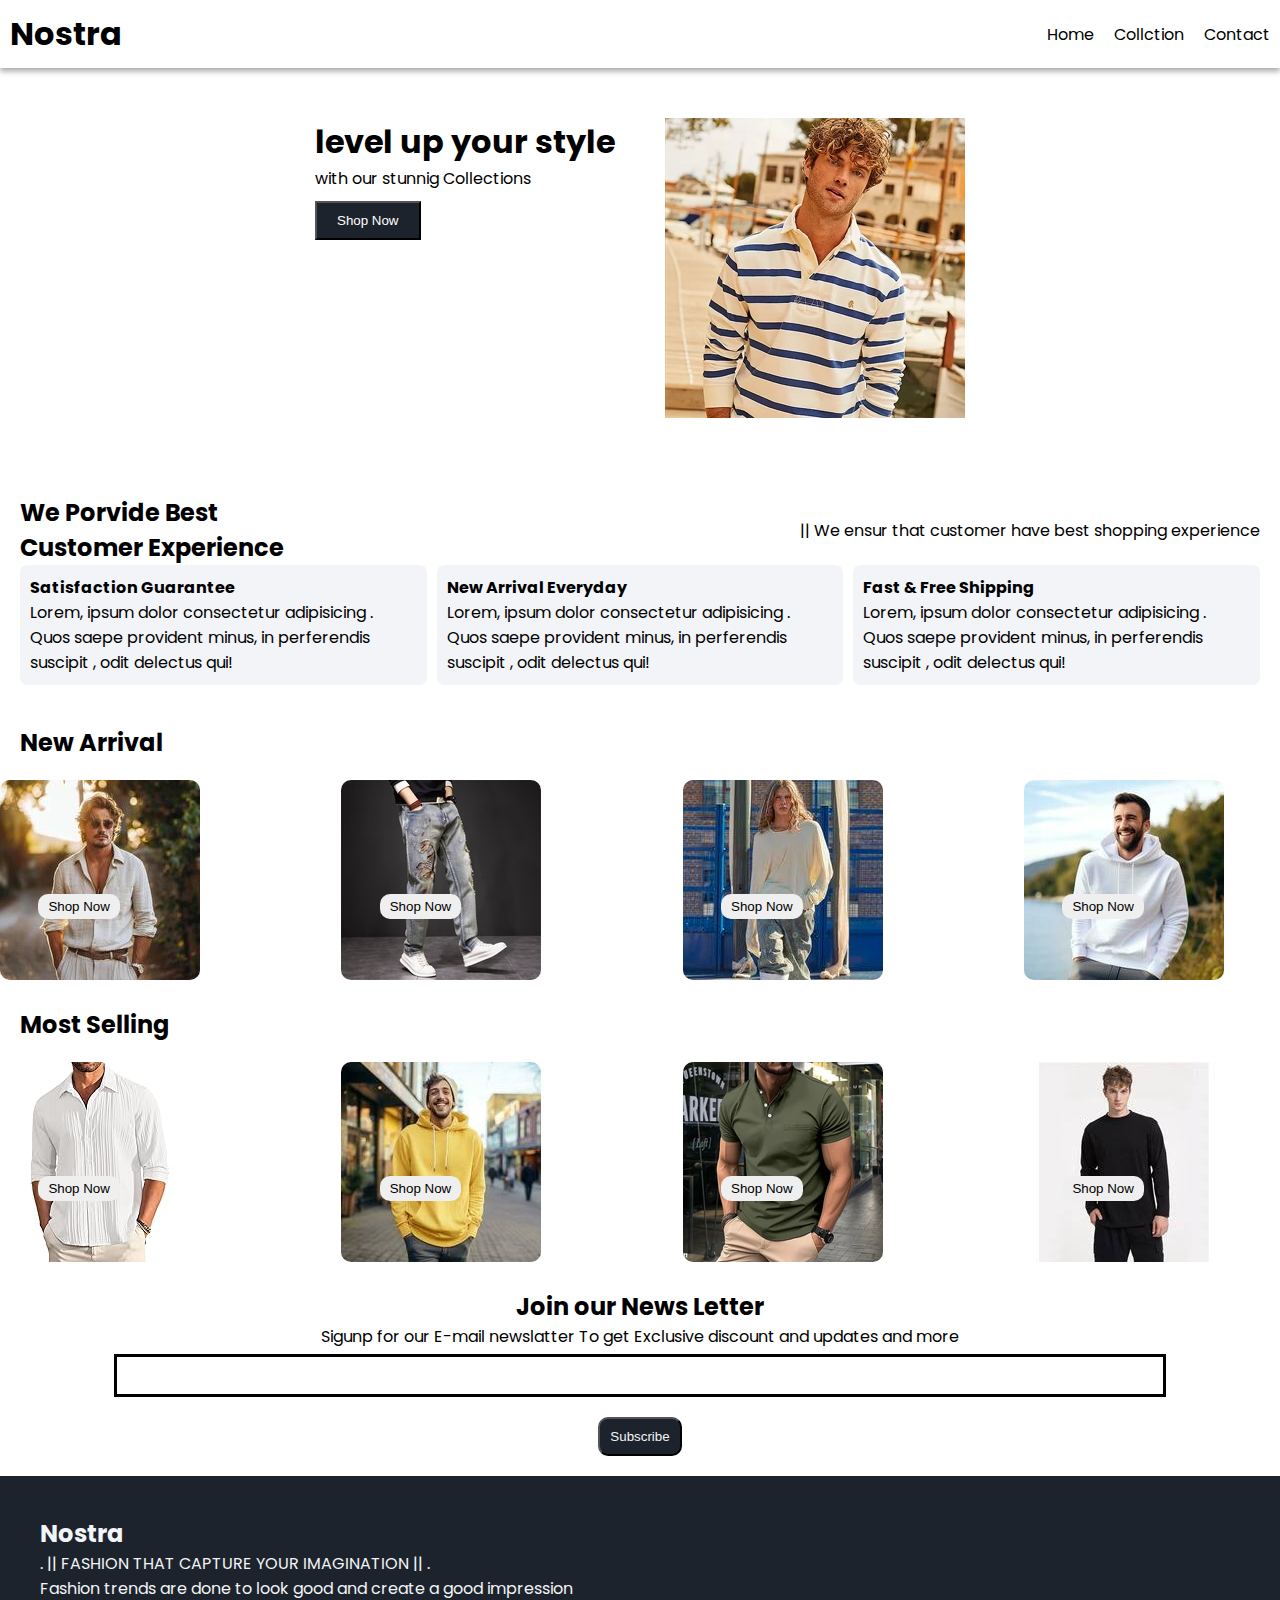
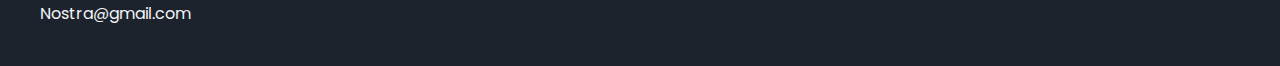
==== index.html @ da0f7b1a "created new changed" ====
<!DOCTYPE html>
<html lang="en">

<head>
    <meta charset="UTF-8">
    <meta name="viewport" content="width=device-width, initial-scale=1.0">
    <title>Nostra</title>

    <!-- css link -->
    <link href="/style.css" rel="stylesheet" type="text/css">

    <!--link goole font-->
    <link rel="preconnect" href="https://fonts.googleapis.com">
    <link rel="preconnect" href="https://fonts.gstatic.com" crossorigin>
    <link href="https://fonts.googleapis.com/css2?family=Poppins&display=swap" rel="stylesheet">

    <!--googel icons-->
    <link rel="stylesheet" href="https://cdnjs.cloudflare.com/ajax/libs/font-awesome/6.6.0/css/all.min.css"
        integrity="sha512-Kc323vGBEqzTmouAECnVceyQqyqdsSiqLQISBL29aUW4U/M7pSPA/gEUZQqv1cwx4OnYxTxve5UMg5GT6L4JJg=="
        crossorigin="anonymous" referrerpolicy="no-referrer" />

</head>

<body>
    <nav class="navbar">
        <h1> Nostra </h1>

        <div class="links">
            <p class="link">
                <a href="/index.html">Home</a>
            </p>
            <p class="link">
                <a href="/collction.html">Collction</a>
            </p>
            <p class="link">
                <a href="/contact.html">Contact</a>
            </p>
        </div>

        <div class="menu-toggel" onclick="showNavbar()">
            <i class="fa-solid fa-bars"></i>
        </div>
    </nav>

    <!--side navbar 


    <div class="side-navbar">
        <p style="text-align: right;" onclick="closeNavbar()">
            <i class="fa-solid fa-xmark"></i>
        </p>

        <div class="side-linls">
            <p class="side-link">
                <a href="/index.html">Home</a>
            </p>
            <p class="side-link">
                <a href="/collction.html">Collction</a>
            </p>
            <p class="side-link">
                <a href="/contact.html">Contact</a>
            </p>
            <div>

            </div>
        -->


            <!--hedder-->
            <div class="heder">
                <div>
                    <h1>level up your style </h1>
                    <P>with our stunnig Collections</P>
                    <button class="hed-btn">Shop Now</button>
                </div>
                <div>
                    <img class="hed-img" src="/Images/CLP_Men_Dept_Circle_2_020924.webp">
                </div>
            </div>

            <!-- service -->
            <div class="service">
                <div class="srv-container-1">
                    <div>
                        <h2>We Porvide Best</h2>
                        <h2>Customer Experience</h2>
                    </div>
                    <div>
                        <p> || We ensur that customer have best shopping experience</p>
                    </div>
                </div>
                <div class="srv-container-2">

                    <div>
                        <i class="fa fa-exchange" aria-hidden="true"></i>
                        <h4>Satisfaction Guarantee</h4>
                        <p>Lorem, ipsum dolor consectetur adipisicing . Quos saepe provident minus, in perferendis
                            suscipit ,
                            odit delectus qui!</p>
                    </div>

                    <div>
                        <i class="fa fa-plus" aria-hidden="true"></i>
                        <h4>New Arrival Everyday</h4>
                        <p>Lorem, ipsum dolor consectetur adipisicing . Quos saepe provident minus, in perferendis
                            suscipit ,
                            odit delectus qui!</p>
                    </div>

                    <div>
                        <i class="fa fa-plane" aria-hidden="true"></i>
                        <h4>Fast & Free Shipping </h4>
                        <p>Lorem, ipsum dolor consectetur adipisicing . Quos saepe provident minus, in perferendis
                            suscipit ,
                            odit delectus qui!</p>
                    </div>

                </div>
            </div>

            <div style="padding: 20px;">
                <h2>New Arrival</h2>
            </div>

            <div class="new-arrival">
                <div class="new-arrival-contaner">
                    <img src="/Images/one 1.jpg">
                    <button><a href="/cetagolcard1.html">Shop Now </a><i class="fa-solid fa-arrow-right"></i></button>
                </div>

                <div class="new-arrival-contaner">
                    <img src="/Images/img2.avif">
                    <button><a href="/cetagolcard2.html">Shop Now </a><i class="fa-solid fa-arrow-right"></i></button>
                </div>

                <div class="new-arrival-contaner">
                    <img src="/Images/img3.jpg">
                    <button><a href="/cetagolcard3.html">Shop Now </a> <i class="fa-solid fa-arrow-right"></i></button>
                </div>

                <div class="new-arrival-contaner">
                    <img src="/Images/img8.jpg">
                    <button><a href="/cetagolcard4.html">Shop Now </a><i class="fa-solid fa-arrow-right"></i></button>
                </div>
            </div>

            <div style="padding: 20px;">
                <h2>Most Selling </h2>
            </div>

            <div class="new-arrival">
                <div class="new-arrival-contaner">
                    <img src="/Images/img4.jpg">
                    <button><a href="/cetagolcard5.html">Shop Now </a><i class="fa-solid fa-arrow-right"></i></button>
                </div>

                <div class="new-arrival-contaner">
                    <img src="/Images/img7.jpg">
                    <button><a href="/cetagolcard6.html">Shop Now </a><i class="fa-solid fa-arrow-right"></i></button>
                </div>

                <div class="new-arrival-contaner">
                    <img src="/Images/img5.avif">
                    <button><a href="/cetagolcard7.html">Shop Now </a><i class="fa-solid fa-arrow-right"></i></button>
                </div>

                <div class="new-arrival-contaner">
                    <img src="/Images/img6.jpg">
                    <button><a href="/cetagolcard8.html">Shop Now </a> <i class="fa-solid fa-arrow-right"></i></button>
                </div>
            </div>

            <!--news-->

            <div class="news">
                <h2>Join our News Letter</h2>
                <p>Sigunp for our E-mail newslatter To get Exclusive discount and updates and more </p>
                <div>
                    <input type="text" class="search">
                </div>

                <div>
                    <button> Subscribe </button>
                </div>
            </div>

            <!--footer-->

            <div class="footer">
                <div class="footer-container">
                    <div class="footer-box1">
                        <h2 class="heading-text">Nostra</h2>
                        <p > . || FASHION THAT CAPTURE YOUR IMAGINATION || .<br>
                              Fashion trends are done to look good and create a good impression
                        </p>
                        <div>
                            <i class="fa-brands fa-instagram" style="color: white;"></i>
                            <i class="fa-brands fa-twitter" style="color:white;"></i>
                            <i class="fa-brands fa-facebook" style="color: white;"></i>
                        </div>
                    </div>
                </div>
                <p>Nostra@gmail.com</p>
            </div>

            <script src="index.js"></script>
</body>

</html>
---- style.css ----
* {
    padding: 0;
    margin: 0;
}

body {
    font-family: "Poppins", sans-serif;
    font-weight: 400;
    font-style: normal;
}

.navbar {
    display: flex;
    justify-content: space-between;
    align-items: center;
    padding: 10px;
    box-shadow: rgba(0, 0, 0, 0.16) 0px 3px 6px, rgba(0, 0, 0, 0.23) 0px 3px 6px;

}

.links {
    display: flex;
    column-gap: 20px;
}

.links a {
    text-decoration: none;
    color: black;
}

.links a:hover {
    text-decoration: underline;
}

.menu-toggel {
    display: none;
}

/* side navbar*/
.side-navbar {
    background-color: #1d232c;
    width: 50%;
    height: 100%;
    position: fixed;
    top: 0;
    left: -60%;
    padding: 20px;
    color: white; 
    transition: 2s;
}

.side-link {
    margin-bottom: 30px;
}

.side-link a {
    text-decoration: none;
    color: white;
}

/* hedder*/
.heder {
    display: flex;
    justify-content: center;
    gap: 50px;
    padding: 50px;
}

.hed-btn {
    padding: 10px 20px 10px 20px;
    margin-top: 10px;
    background-color: #1d232c;
    color: white;
    cursor: pointer;

}

.service {
    padding: 20px;
}

.srv-container-1 {
    display: flex;
    justify-content: space-between;
    align-items: center;
}

.srv-container-2 {
    display: flex;
    justify-content: space-between;
    align-items: center;
    gap: 10px;
}

.srv-container-2 div {
    background-color: #f2f4f7;
    border-radius: 7px;
    padding: 10px;
}

.new-arrival {
    display: flex;
    justify-content: space-between;
    flex-wrap: wrap;

}

.new-arrival-contaner {
    position: relative;
    flex-basis: 20%;
}

.new-arrival button {
    padding: 5px 10px 5px 10px;
    margin-top: 10px;
    color: #1d232c;
    position: absolute;
    top: 50%;
    left: 15%;
    border-radius: 10px;
    border: none;
}

.new-arrival img {
    border-radius: 10px;
}

.news {
    display: flex;
    flex-direction: column;
    align-items: center;
    margin-top: 20px;
}

.news input {
    padding: 11px;
    width: 80vw;
    margin-bottom: 10px;
    border: solid black 3px;
}

.news button {
    margin-top: 10px;
    color: #f2f4f7;
    background-color: #1d232c;
    border-radius: 10px;
    padding: 10px;
}

.news p {
    margin-bottom: 5px;
}

.footer {
    margin-top: 20px;
    padding: 40px;
    background-color: #1d232c;
    color: #f2f4f7;
}

.product-section {
    margin-top: 20px;
}

.product-search {
    width: 80%;
    border: solid black 2px;
    border-radius: 20px;
    display: flex;
    justify-content: space-between;
    align-items: center;
    padding: 10px;
    margin: auto;
}

.product-search input {
    border: none;
    background-color: transparent;
    width: 100%;
}

.product-search input:focus {
    outline: none;
}


.products {
    padding: 20px;
    display: flex;
    gap: 10px;
    flex-wrap: wrap;
    justify-content: space-around;
}

.product-box {
    text-align: center;
    flex-basis: 20%;
}

.product-box img {
    border-radius: 10px;
}

.contact {
    background-color: #1d232c;
    color: #f2f4f7;
    width: 55%;
    border-radius: 10px;
    margin-top: 7%;
    margin-left: 20%;
    margin-bottom: 7%;
}

.contact h2 {
    display: flex;
    justify-content: center;
    padding: 20px 5px 5px 5px;
    margin-top: 10px;
}

.name label {
    padding-bottom: 4px;
}

.name {
    display: flex;
    flex-direction: column;
    margin-left: 20%;

}

.name-box {
    width: 70%;
    padding: 5px;
    margin-bottom: 12px;
    border-radius: 5px;
    border: none;

}

.message-box {
    width: 70%;
    padding: 10px 5px;
    border-radius: 5px;
    border: none;
    margin-bottom: 20px;

}

.contact button {
    margin-left: 43%;
    padding: 5px 20px 5px 15px;
    border: none;
    border-radius: 4px;
    margin-bottom: 5%;
}



/* cetalog card*/
.cetalog{
    display: flex;
    margin: 130px 20% 145px 20%;
}

.cetalog-de{
     padding-left: 20px;
     
}

.cetalog-btn{
    padding: 10px 20px 10px 20px;
    background-color: #1d232c;
    color: white;
    border-radius: 50px;
    border: solid;
    margin-left: 20px;

}

.cetalog-btn a{
    text-decoration: none;
    color: white;
}

/* cetalog buttun*/
.new-arrival-contaner a{
text-decoration: none;
color: black;
}

/* media query */
@media screen and (max-width:700px) {
    .menu-toggel {
        display: block;
    }

    .links {
        display: none;
    }

    .hed-img {
        display: none;
    }

    .srv-container-1 {
        display: none;
    }

    .srv-container-2 {
        flex-direction: column;
    }
}
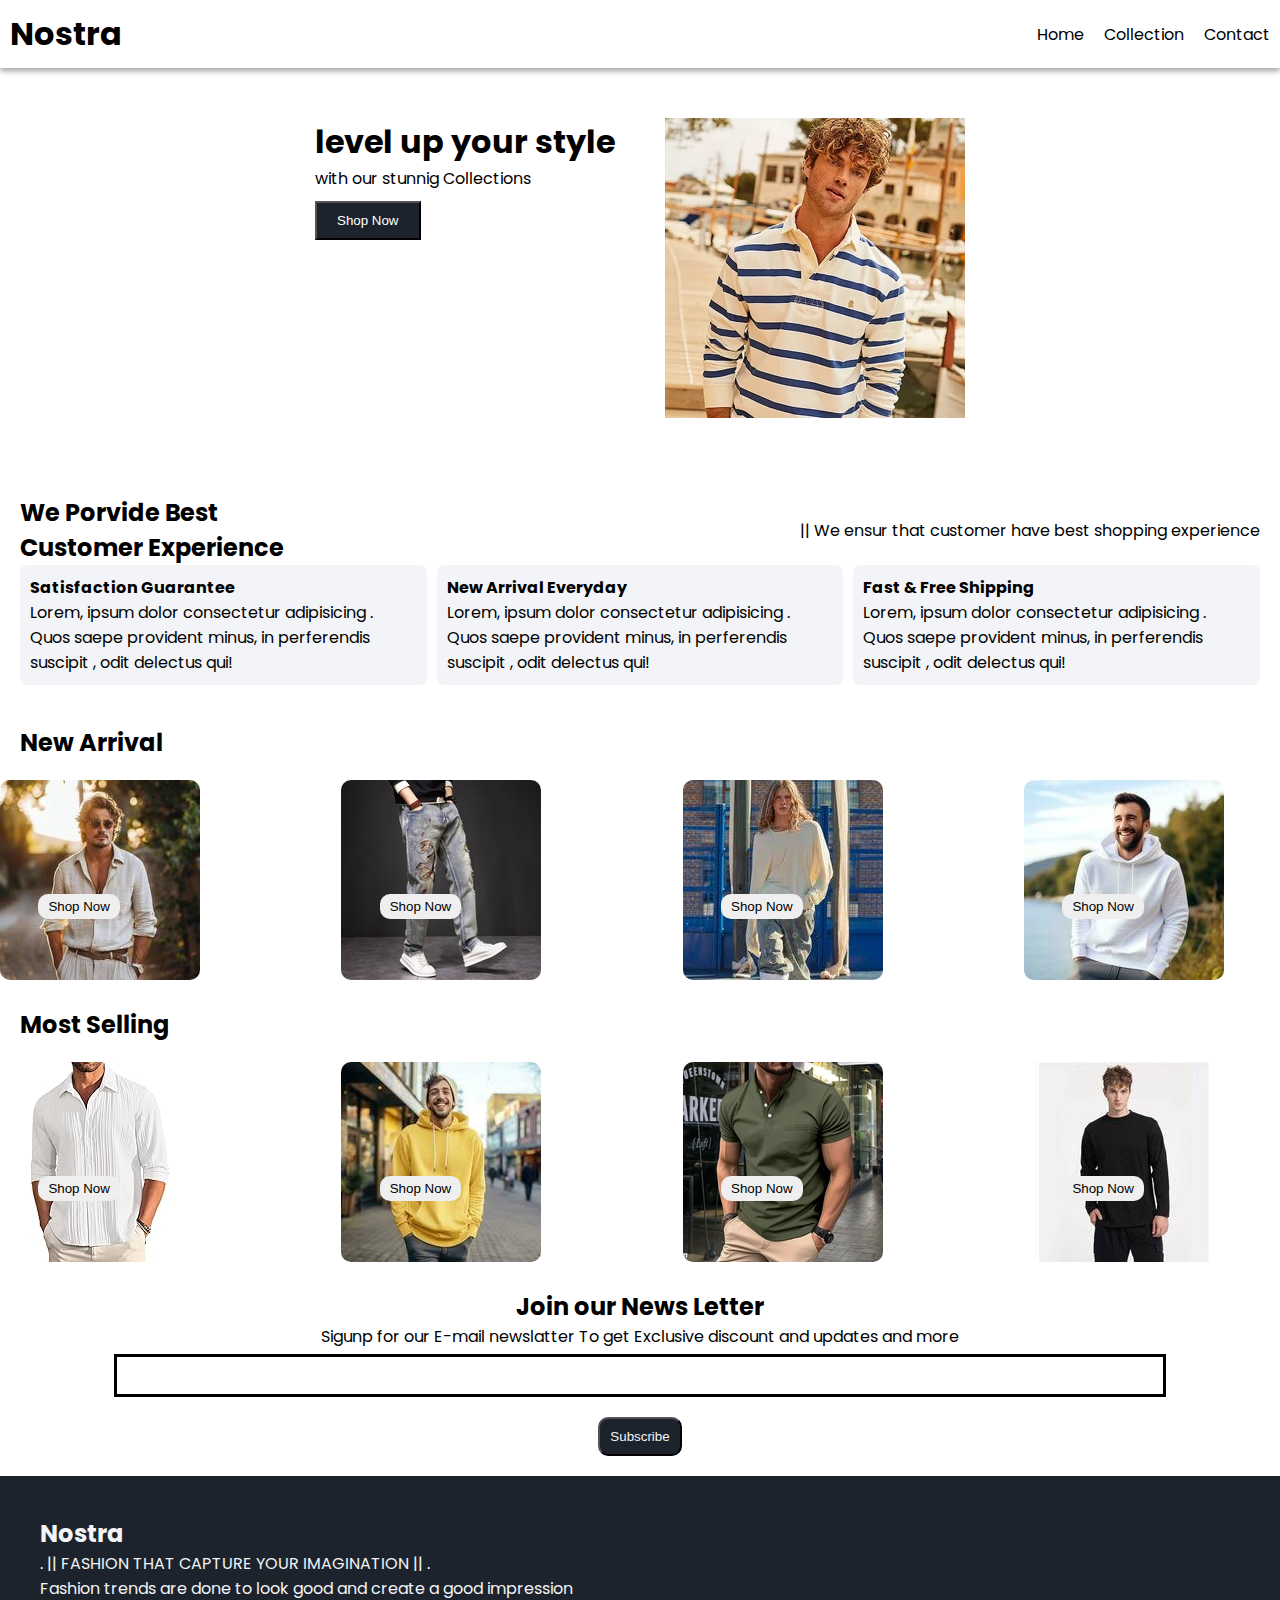
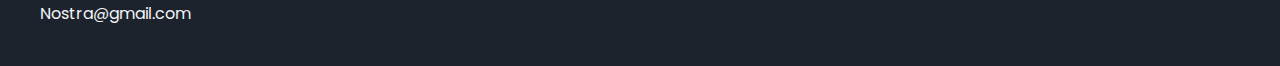
==== commit d50416e8: "collection" ====
--- a/index.html
+++ b/index.html
@@ -30,7 +30,7 @@
                 <a href="/index.html">Home</a>
             </p>
             <p class="link">
-                <a href="/collction.html">Collction</a>
+                <a href="/collction.html">Collection</a>
             </p>
             <p class="link">
                 <a href="/contact.html">Contact</a>
